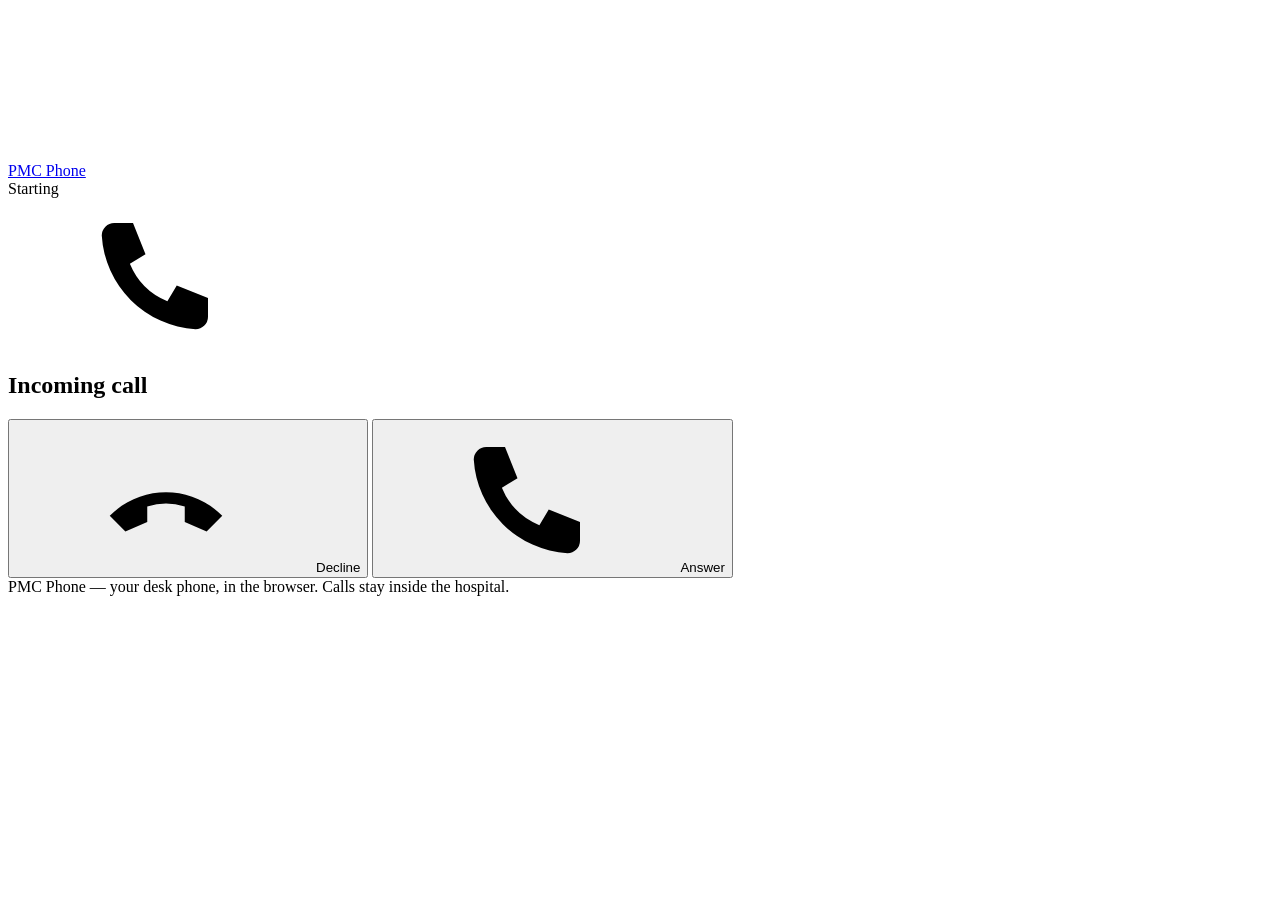
==== app/public/phone.html @ 7ef4d23c "PMC Phone: a browser softphone in the PSA desk theme, WebRTC through a signed-in /ws gate Dada, 13 O" ====
<!doctype html>
<html lang="en" data-theme="dark">
<head>
<meta charset="utf-8">
<meta name="viewport" content="width=device-width, initial-scale=1">
<meta name="color-scheme" content="dark light">
<title>PMC Phone</title>
<link rel="stylesheet" href="/style.css">
</head>
<body class="phone-page">
<svg hidden xmlns="http://www.w3.org/2000/svg">
  <symbol id="i-phone" viewBox="0 0 24 24"><path d="M5 4h3l2 5-2.5 1.5a11 11 0 0 0 6 6L15 14l5 2v3a2 2 0 0 1-2 2A16 16 0 0 1 3 6a2 2 0 0 1 2-2"/></symbol>
  <symbol id="i-hang" viewBox="0 0 24 24"><path d="M3 15c5-5 13-5 18 0l-2.5 2.5-3.5-1.5v-2.5a10 10 0 0 0-6 0V16L5.5 17.5z"/></symbol>
  <symbol id="i-mic-off" viewBox="0 0 24 24"><path d="M9 5a3 3 0 0 1 6 0v6M19 11a7 7 0 0 1-1.2 3.9M5 11a7 7 0 0 0 10.8 5.9M12 18v3M3 3l18 18"/></symbol>
  <symbol id="i-pause" viewBox="0 0 24 24"><path d="M9 5v14M15 5v14"/></symbol>
  <symbol id="i-grid" viewBox="0 0 24 24"><path d="M6 6h.01M12 6h.01M18 6h.01M6 12h.01M12 12h.01M18 12h.01M6 18h.01M12 18h.01M18 18h.01"/></symbol>
  <symbol id="i-search" viewBox="0 0 24 24"><path d="M11 4a7 7 0 1 0 0 14 7 7 0 0 0 0-14M20 20l-4-4"/></symbol>
  <symbol id="i-sun" viewBox="0 0 24 24"><path d="M12 3v2M12 19v2M4.2 4.2l1.4 1.4M18.4 18.4l1.4 1.4M3 12h2M19 12h2M4.2 19.8l1.4-1.4M18.4 5.6l1.4-1.4M12 8a4 4 0 1 0 0 8 4 4 0 0 0 0-8"/></symbol>
  <symbol id="i-back" viewBox="0 0 24 24"><path d="M21 6H9l-6 6 6 6h12zM17 10l-4 4M13 10l4 4"/></symbol>
  <symbol id="i-in" viewBox="0 0 24 24"><path d="M17 7 7 17M7 9v8h8"/></symbol>
  <symbol id="i-out" viewBox="0 0 24 24"><path d="M7 17 17 7M9 7h8v8"/></symbol>
  <symbol id="i-x" viewBox="0 0 24 24"><path d="M6 6l12 12M18 6 6 18"/></symbol>
  <symbol id="i-users" viewBox="0 0 24 24"><path d="M16 21v-2a4 4 0 0 0-4-4H6a4 4 0 0 0-4 4v2M9 11a4 4 0 1 0 0-8 4 4 0 0 0 0 8M22 21v-2a4 4 0 0 0-3-3.9M16 3.1a4 4 0 0 1 0 7.8"/></symbol>
  <symbol id="i-clock" viewBox="0 0 24 24"><path d="M12 21a9 9 0 1 0 0-18 9 9 0 0 0 0 18M12 7v5l3 2"/></symbol>
</svg>
<header class="top">
  <a class="brand" href="/phone"><i></i>PMC Phone</a>
  <nav aria-label="Status"><span id="status" class="chip" role="status"><span class="dot"></span><span id="status-text">Starting</span></span></nav>
  <div class="who" id="who"></div>
</header>
<main id="main" class="phone-main"></main>
<div id="say" class="sr-only" aria-live="polite"></div>
<div id="alert" class="sr-only" aria-live="assertive"></div>
<div id="incoming" class="incoming hidden" role="alertdialog" aria-modal="true" aria-labelledby="in-title" aria-describedby="in-who">
  <div class="incoming-box">
    <div class="in-ring" aria-hidden="true"><svg class="ic"><use href="#i-phone"></use></svg></div>
    <h2 id="in-title">Incoming call</h2>
    <p id="in-who" class="in-who"></p>
    <div class="in-actions">
      <button type="button" class="decline" id="in-decline"><svg class="ic" aria-hidden="true"><use href="#i-hang"></use></svg>Decline</button>
      <button type="button" class="answer" id="in-answer"><svg class="ic" aria-hidden="true"><use href="#i-phone"></use></svg>Answer</button>
    </div>
  </div>
</div>
<audio id="remote" autoplay></audio>
<footer>PMC Phone &mdash; your desk phone, in the browser. Calls stay inside the hospital.</footer>
<script src="/sip.js"></script>
<script src="/phone.js"></script>
</body>
</html>
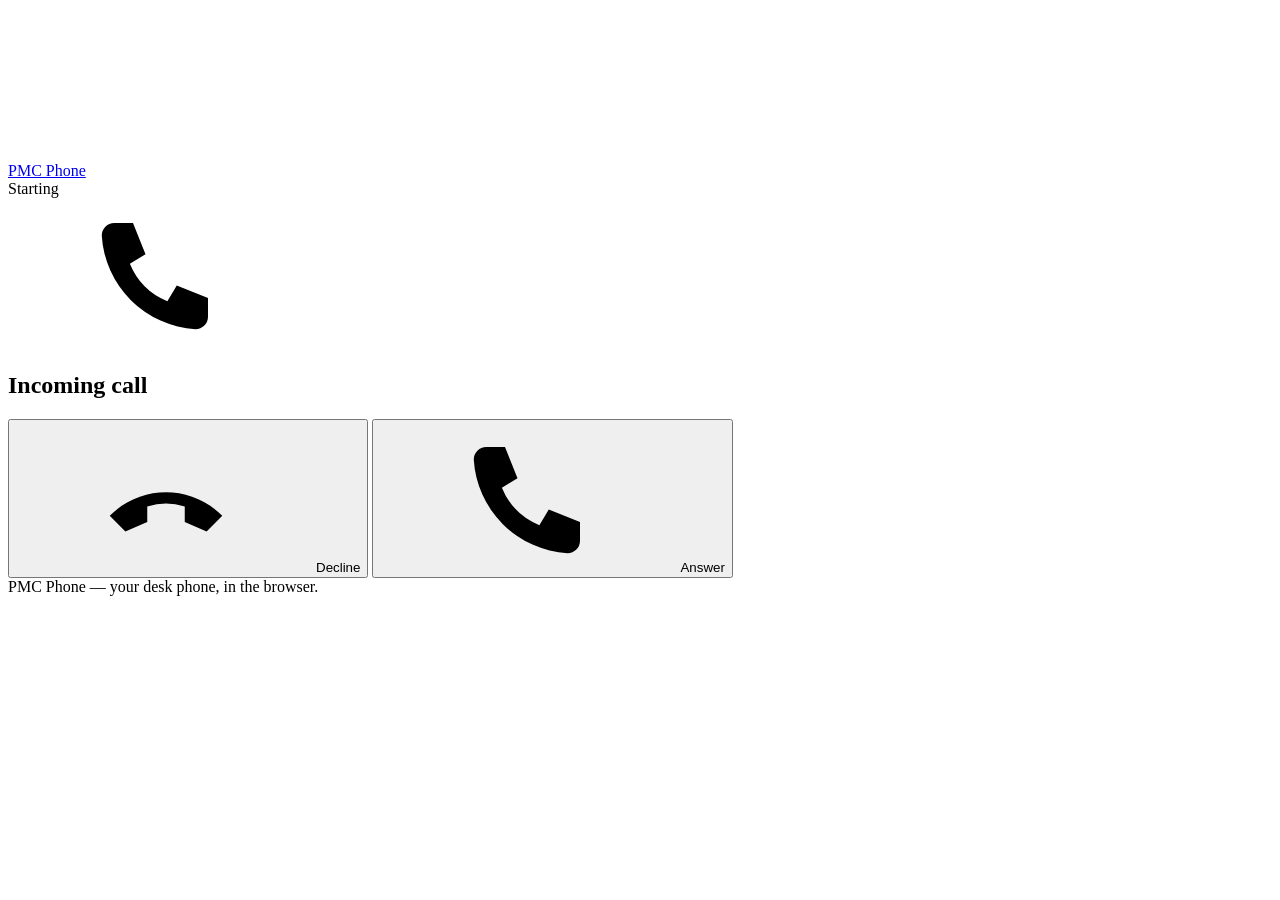
==== commit 04cddaee: "Review fixes for the phone, and the phone on any network with no backdoors Dada, 14 Oct 2026: "do al" ====
--- a/app/public/phone.html
+++ b/app/public/phone.html
@@ -6,6 +6,12 @@
 <meta name="color-scheme" content="dark light">
 <title>PMC Phone</title>
 <link rel="stylesheet" href="/style.css">
+<link rel="manifest" href="/manifest.webmanifest">
+<meta name="theme-color" content="#080b14">
+<link rel="icon" href="/icons/phone-192.png">
+<link rel="apple-touch-icon" href="/icons/phone-192.png">
+<meta name="apple-mobile-web-app-capable" content="yes">
+<meta name="mobile-web-app-capable" content="yes">
 </head>
 <body class="phone-page">
 <svg hidden xmlns="http://www.w3.org/2000/svg">
@@ -43,7 +49,7 @@
   </div>
 </div>
 <audio id="remote" autoplay></audio>
-<footer>PMC Phone &mdash; your desk phone, in the browser. Calls stay inside the hospital.</footer>
+<footer>PMC Phone &mdash; your desk phone, in the browser.</footer>
 <script src="/sip.js"></script>
 <script src="/phone.js"></script>
 </body>
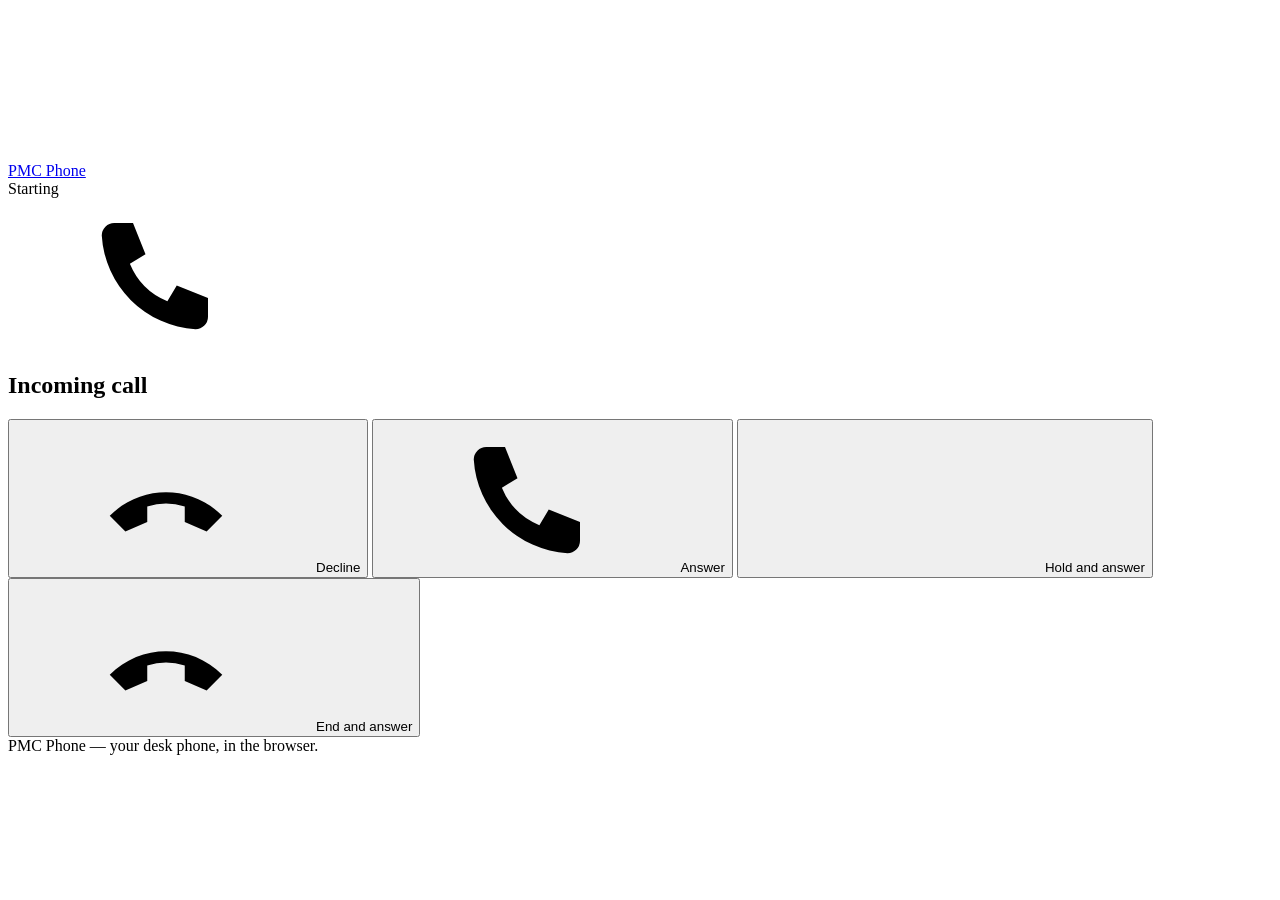
==== commit 80e7fdfa: "Phone: call waiting, transfer, three-way calls, a menu on top, quick dial Dada, 14 Oct 2026: "we nee" ====
--- a/app/public/phone.html
+++ b/app/public/phone.html
@@ -28,6 +28,15 @@
   <symbol id="i-x" viewBox="0 0 24 24"><path d="M6 6l12 12M18 6 6 18"/></symbol>
   <symbol id="i-users" viewBox="0 0 24 24"><path d="M16 21v-2a4 4 0 0 0-4-4H6a4 4 0 0 0-4 4v2M9 11a4 4 0 1 0 0-8 4 4 0 0 0 0 8M22 21v-2a4 4 0 0 0-3-3.9M16 3.1a4 4 0 0 1 0 7.8"/></symbol>
   <symbol id="i-clock" viewBox="0 0 24 24"><path d="M12 21a9 9 0 1 0 0-18 9 9 0 0 0 0 18M12 7v5l3 2"/></symbol>
+  <symbol id="i-plus" viewBox="0 0 24 24"><path d="M12 5v14M5 12h14"/></symbol>
+  <symbol id="i-play" viewBox="0 0 24 24"><path d="M7 5v14l11-7z"/></symbol>
+  <symbol id="i-transfer" viewBox="0 0 24 24"><path d="M4 12h14M13 6l6 6-6 6"/></symbol>
+  <symbol id="i-swap" viewBox="0 0 24 24"><path d="M7 4 3 8l4 4M3 8h14M17 20l4-4-4-4M21 16H7"/></symbol>
+  <symbol id="i-merge" viewBox="0 0 24 24"><path d="M6 4v4a6 6 0 0 0 6 6 6 6 0 0 0 6-6V4M12 14v6"/></symbol>
+  <symbol id="i-speaker" viewBox="0 0 24 24"><path d="M4 9h4l5-4v14l-5-4H4zM16.5 8.5a5 5 0 0 1 0 7M19 6a8.5 8.5 0 0 1 0 12"/></symbol>
+  <symbol id="i-voicemail" viewBox="0 0 24 24"><path d="M6.5 15.5a3.5 3.5 0 1 0 0-7 3.5 3.5 0 0 0 0 7M17.5 15.5a3.5 3.5 0 1 0 0-7 3.5 3.5 0 0 0 0 7M6.5 15.5h11"/></symbol>
+  <symbol id="i-star" viewBox="0 0 24 24"><path d="M12 3.5l2.6 5.3 5.9.9-4.3 4.1 1 5.8L12 16.8l-5.2 2.8 1-5.8-4.3-4.1 5.9-.9z"/></symbol>
+  <symbol id="i-moon" viewBox="0 0 24 24"><path d="M20 14.5A8 8 0 0 1 9.5 4a8 8 0 1 0 10.5 10.5"/></symbol>
 </svg>
 <header class="top">
   <a class="brand" href="/phone"><i></i>PMC Phone</a>
@@ -45,10 +54,12 @@
     <div class="in-actions">
       <button type="button" class="decline" id="in-decline"><svg class="ic" aria-hidden="true"><use href="#i-hang"></use></svg>Decline</button>
       <button type="button" class="answer" id="in-answer"><svg class="ic" aria-hidden="true"><use href="#i-phone"></use></svg>Answer</button>
+      <button type="button" class="answer hidden" id="in-hold"><svg class="ic" aria-hidden="true"><use href="#i-pause"></use></svg>Hold and answer</button>
+      <button type="button" class="answer alt hidden" id="in-end"><svg class="ic" aria-hidden="true"><use href="#i-hang"></use></svg>End and answer</button>
     </div>
   </div>
 </div>
-<audio id="remote" autoplay></audio>
+<div id="audios" hidden></div>
 <footer>PMC Phone &mdash; your desk phone, in the browser.</footer>
 <script src="/sip.js"></script>
 <script src="/phone.js"></script>
